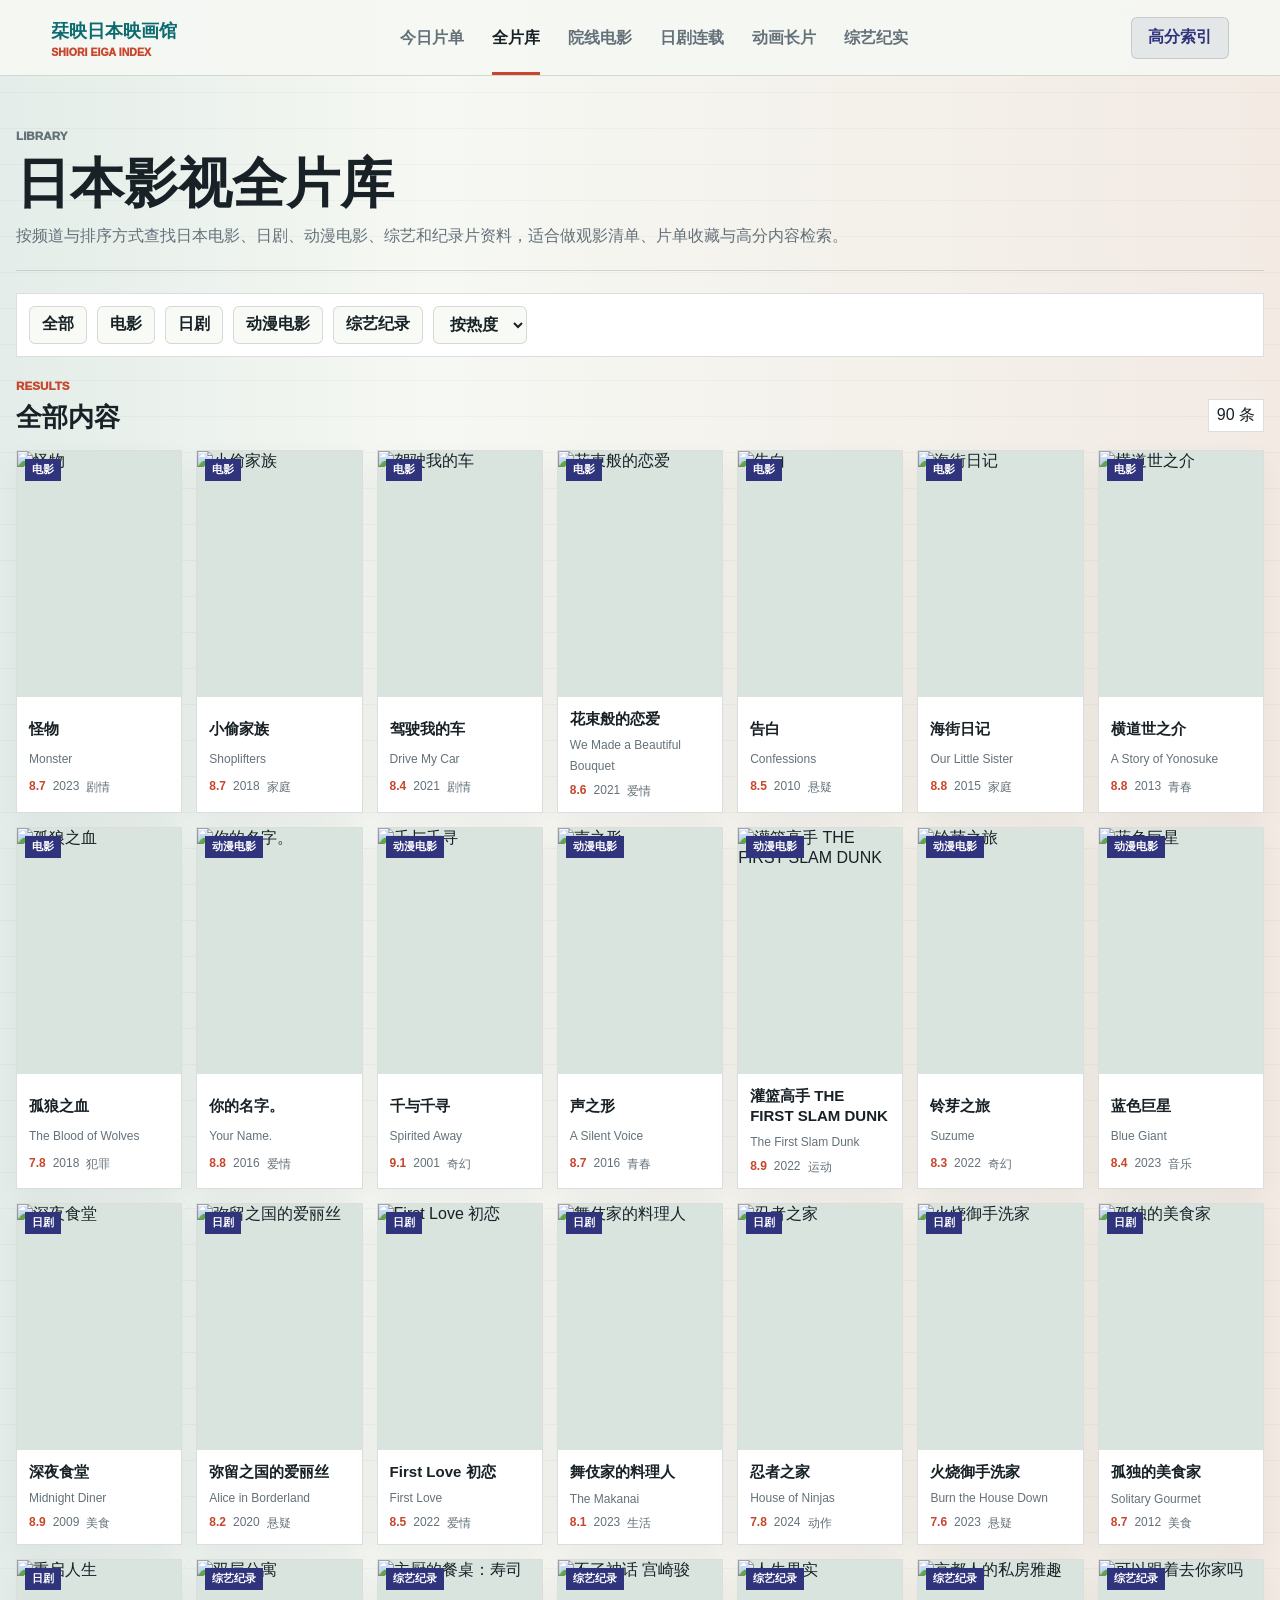
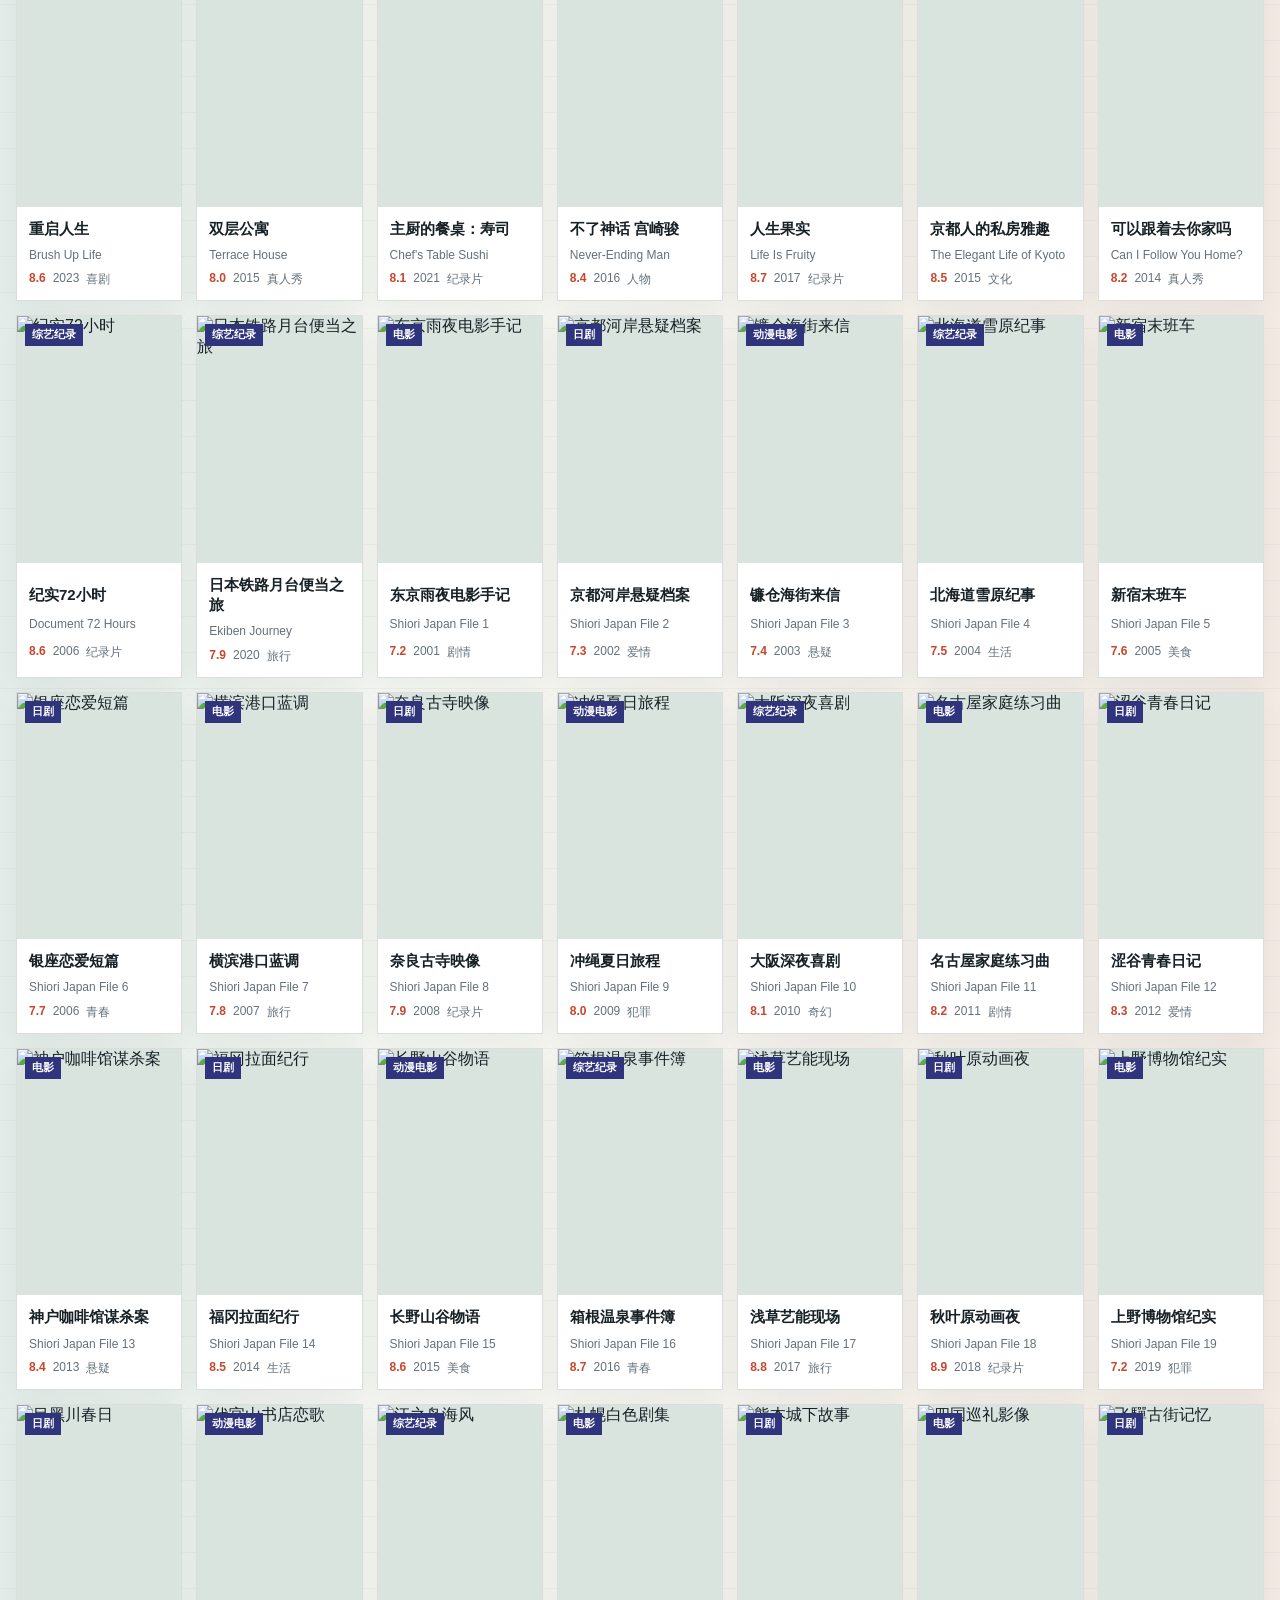
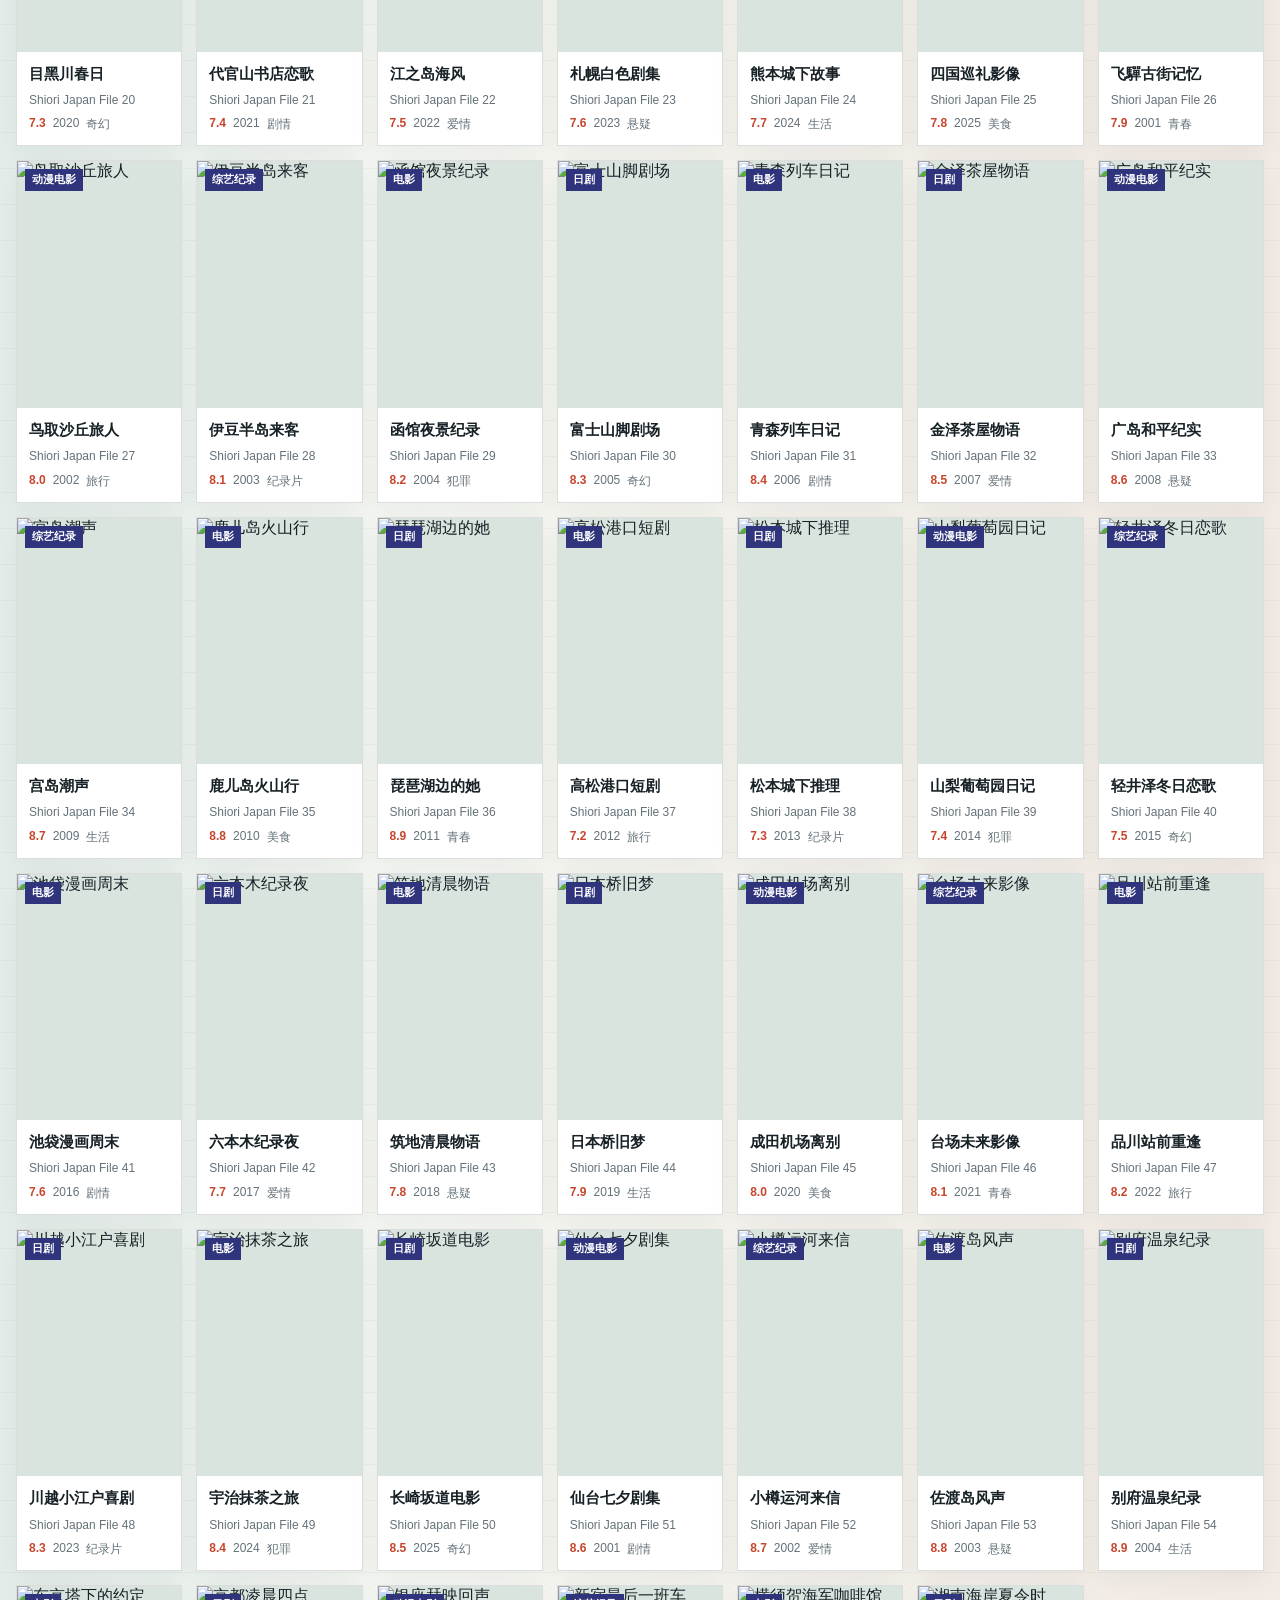
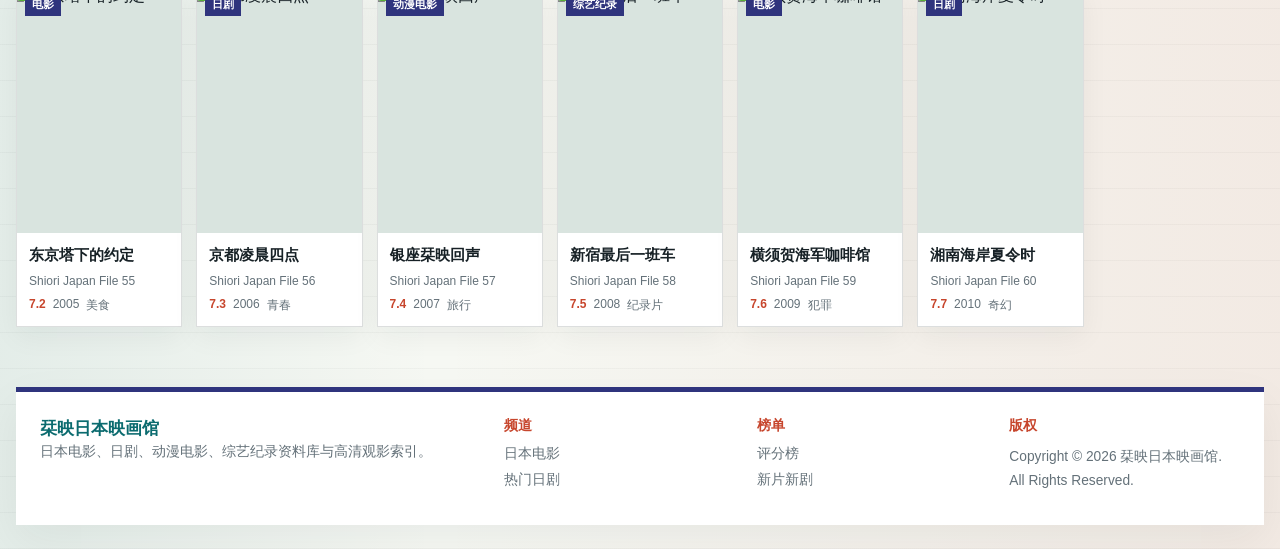
==== library.html @ 7784454e "Initial site0005 static site" ====
<!doctype html>
<html lang="zh-CN">
  <head>
    <meta charset="UTF-8" />
    <meta name="viewport" content="width=device-width, initial-scale=1.0" />
    <title>日本电影片库_日本日剧动漫电影综艺纪录片高清资源筛选_栞映日本映画馆</title>
    <meta name="keywords" content="日本电影片库,日本电影大全,日本电影资源,日本日剧片库,日本动漫电影片库,日本综艺,日本纪录片,日本影视筛选,高分日本电影,电影网站片库,高清影视索引" />
    <meta name="description" content="栞映日本映画馆片库收录88+日本电影、日剧、动漫电影、综艺与纪录片，支持按频道、题材、年代、评分、热度筛选，适合查找高分日本影视内容。" />
    <link rel="stylesheet" href="./styles.css" />
  </head>
  <body data-page="library">
    <header class="topbar">
      <a class="logo" href="./index.html"><b>栞映日本映画馆</b><span>SHIORI EIGA INDEX</span></a>
      <nav class="nav" aria-label="主导航">
        <a href="./index.html">今日片单</a>
        <a class="active" href="./library.html">全片库</a>
        <a href="./library.html?kind=电影">院线电影</a>
        <a href="./library.html?kind=日剧">日剧连载</a>
        <a href="./library.html?kind=动漫电影">动画长片</a>
        <a href="./library.html?kind=综艺纪录">综艺纪实</a>
      </nav>
      <a class="top-action" href="./library.html?sort=score">高分索引</a>
    </header>
    <main>
      <section class="page-title">
        <p class="kicker">Library</p>
        <h1>日本影视全片库</h1>
        <p>按频道与排序方式查找日本电影、日剧、动漫电影、综艺和纪录片资料，适合做观影清单、片单收藏与高分内容检索。</p>
      </section>
      <section class="filters" aria-label="筛选">
        <button data-kind="全部">全部</button>
        <button data-kind="电影">电影</button>
        <button data-kind="日剧">日剧</button>
        <button data-kind="动漫电影">动漫电影</button>
        <button data-kind="综艺纪录">综艺纪录</button>
        <select id="sortSelect" aria-label="排序">
          <option value="hot">按热度</option>
          <option value="score">按评分</option>
          <option value="year">按年代</option>
        </select>
      </section>
      <section class="section compact">
        <div class="section-head">
          <div><p class="kicker">Results</p><h2 id="libraryTitle">全部内容</h2></div>
          <span class="pill" id="resultCount">0 条</span>
        </div>
        <div class="poster-grid" id="libraryGrid"></div>
      </section>
    </main>
    <footer class="footer">
      <div class="footer-brand"><b>栞映日本映画馆</b><p>日本电影、日剧、动漫电影、综艺纪录资料库与高清观影索引。</p></div>
      <div><h3>频道</h3><a href="./library.html?kind=电影">日本电影</a><a href="./library.html?kind=日剧">热门日剧</a></div>
      <div><h3>榜单</h3><a href="./library.html?sort=score">评分榜</a><a href="./library.html?sort=year">新片新剧</a></div>
      <div><h3>版权</h3><p>Copyright © 2026 栞映日本映画馆. All Rights Reserved.</p></div>
    </footer>
    <script src="./app.js"></script>
  </body>
</html>
---- styles.css ----
:root {
  color-scheme: light;
  font-family: "Microsoft YaHei UI", "PingFang SC", "Helvetica Neue", Arial, sans-serif;
  --paper: #f6f8f3;
  --ink: #172126;
  --muted: #647179;
  --line: rgba(23, 33, 38, .15);
  --panel: #ffffff;
  --teal: #0b6b6f;
  --vermillion: #c7462d;
  --indigo: #2f347d;
  --gold: #d59b2d;
  --mint: #dceee6;
}

* { box-sizing: border-box; }
html { scroll-behavior: smooth; }
body {
  margin: 0;
  min-height: 100vh;
  color: var(--ink);
  background:
    linear-gradient(90deg, rgba(11, 107, 111, .08), transparent 34%, rgba(199, 70, 45, .08)),
    repeating-linear-gradient(0deg, rgba(23,33,38,.035) 0 1px, transparent 1px 36px),
    var(--paper);
}
a { color: inherit; text-decoration: none; }
img { display: block; max-width: 100%; }
h1,h2,h3,p { margin-top: 0; }

.topbar {
  position: sticky;
  top: 0;
  z-index: 50;
  display: grid;
  grid-template-columns: auto minmax(0, 1fr) auto;
  gap: 22px;
  align-items: center;
  min-height: 76px;
  padding: 0 clamp(16px, 4vw, 54px);
  border-bottom: 1px solid var(--line);
  background: rgba(246, 248, 243, .9);
  backdrop-filter: blur(18px);
}
.logo { display: grid; gap: 3px; white-space: nowrap; }
.logo b { color: var(--teal); font-size: 1.15rem; }
.logo span { color: var(--vermillion); font-size: .66rem; font-weight: 950; }
.nav {
  display: flex;
  justify-content: center;
  gap: clamp(12px, 2.2vw, 28px);
  overflow-x: auto;
  color: var(--muted);
  white-space: nowrap;
  font-weight: 900;
}
.nav a { padding: 28px 0 23px; border-bottom: 3px solid transparent; }
.nav a:hover,.nav a.active { color: var(--ink); border-color: var(--vermillion); }
.top-action,.btn {
  display: inline-flex;
  align-items: center;
  justify-content: center;
  min-height: 42px;
  padding: 0 16px;
  border: 1px solid var(--line);
  border-radius: 6px;
  font-weight: 950;
  white-space: nowrap;
}
.top-action { color: var(--indigo); background: rgba(47, 52, 125, .08); }
.btn.primary { color: #fff; border-color: var(--teal); background: var(--teal); }
.btn.quiet { background: rgba(255,255,255,.72); }

.hero {
  width: min(1440px, calc(100% - 32px));
  margin: 28px auto 0;
  display: grid;
  grid-template-columns: minmax(340px, 1.02fr) minmax(260px, .58fr) minmax(290px, .74fr);
  gap: 16px;
}
.hero-copy {
  min-height: 430px;
  display: grid;
  align-content: center;
  padding: clamp(24px, 5vw, 58px);
  border-top: 5px solid var(--teal);
  background: var(--panel);
  box-shadow: 0 18px 50px rgba(23, 33, 38, .08);
}
.kicker {
  margin-bottom: 10px;
  color: var(--vermillion);
  font-size: .73rem;
  font-weight: 950;
  text-transform: uppercase;
  letter-spacing: 0;
}
h1 { margin-bottom: 16px; font-size: clamp(2.05rem, 4.2vw, 4.7rem); line-height: 1.04; letter-spacing: 0; }
h2 { margin-bottom: 0; font-size: clamp(1.32rem, 2vw, 2.12rem); line-height: 1.18; letter-spacing: 0; }
.hero-copy p:not(.kicker),.page-title p,.card-body p,.footer p,.detail-copy p,.feature-row small { color: var(--muted); line-height: 1.72; }
.hero-actions { display: flex; flex-wrap: wrap; gap: 10px; margin-top: 22px; }

.hero-feature {
  min-height: 430px;
  overflow: hidden;
  background: #d7e9e3;
  box-shadow: inset 0 0 0 1px var(--line);
}
.hero-feature a,.hero-feature img { width: 100%; height: 100%; }
.hero-feature a { position: relative; display: block; }
.hero-feature img { object-fit: cover; filter: saturate(.95) contrast(1.04); }
.hero-feature span {
  position: absolute;
  left: 16px;
  right: 16px;
  bottom: 16px;
  display: grid;
  gap: 4px;
  padding: 13px;
  border-left: 5px solid var(--gold);
  background: rgba(255,255,255,.88);
  backdrop-filter: blur(10px);
}
.hero-feature small { color: var(--vermillion); font-weight: 900; }
.hero-feature b { font-size: 1.15rem; }
.hero-board {
  padding: 16px;
  border: 1px solid var(--line);
  background: linear-gradient(180deg, var(--mint), #fff);
}
#heroQueue,.feature-list { display: grid; gap: 10px; }
.feature-row {
  display: grid;
  grid-template-columns: 76px 1fr;
  gap: 12px;
  align-items: center;
  min-height: 104px;
  padding: 10px;
  border: 1px solid var(--line);
  background: rgba(255,255,255,.74);
}
.feature-row img { width: 76px; aspect-ratio: 2/3; object-fit: cover; }
.feature-row b,.feature-row small { display: block; }
.feature-row small { margin-top: 6px; font-size: .78rem; }

.channel-band,.section,.page-title {
  width: min(1440px, calc(100% - 32px));
  margin-left: auto;
  margin-right: auto;
}
.channel-band {
  display: grid;
  grid-template-columns: repeat(4, minmax(0, 1fr));
  gap: 0;
  margin-top: 16px;
  border: 1px solid var(--line);
  background: var(--panel);
}
.channel-band a {
  min-height: 106px;
  padding: 18px;
  display: grid;
  align-content: center;
  gap: 5px;
  border-right: 1px solid var(--line);
}
.channel-band a:last-child { border-right: 0; }
.channel-band span { color: var(--gold); font-size: .78rem; font-weight: 950; }
.channel-band b { color: var(--teal); }
.channel-band small { color: var(--muted); }

.section,.page-title { padding-top: 50px; }
.section.compact { padding-top: 22px; }
.section-title { margin-bottom: 16px; }
.section-head { display: flex; justify-content: space-between; align-items: end; gap: 16px; margin-bottom: 18px; }
.section-head a { color: var(--teal); font-weight: 950; }
.split { display: grid; grid-template-columns: minmax(0, 1.1fr) minmax(300px, .72fr); gap: 18px; }
.rank-panel {
  align-self: start;
  padding: 20px;
  border: 1px solid var(--line);
  background: var(--panel);
  box-shadow: 0 14px 34px rgba(23,33,38,.06);
}
.rank-panel ol { margin: 18px 0 0; padding: 0; list-style: none; display: grid; gap: 9px; counter-reset: rank; }
.rank-panel li { counter-increment: rank; }
.rank-panel a {
  display: grid;
  grid-template-columns: 34px 1fr auto;
  align-items: center;
  gap: 10px;
  min-height: 48px;
  padding: 9px;
  background: #f3f6f0;
}
.rank-panel a::before { content: counter(rank, decimal-leading-zero); color: var(--vermillion); font-weight: 950; }
.rank-panel span { color: var(--teal); font-weight: 950; }

.poster-grid {
  display: grid;
  grid-template-columns: repeat(auto-fill, minmax(156px, 1fr));
  gap: 14px;
}
.card {
  overflow: hidden;
  border: 1px solid var(--line);
  background: var(--panel);
  box-shadow: 0 10px 26px rgba(23,33,38,.05);
}
.card a { display: grid; height: 100%; }
.cover { position: relative; aspect-ratio: 2/3; overflow: hidden; background: #d9e4df; }
.cover img { width: 100%; height: 100%; object-fit: cover; transition: transform .25s ease; }
.card:hover .cover img { transform: scale(1.04); }
.cover span {
  position: absolute;
  left: 8px;
  top: 8px;
  padding: 4px 7px;
  color: #fff;
  background: var(--indigo);
  font-size: .68rem;
  font-weight: 950;
}
.card-body { display: grid; gap: 6px; padding: 12px; }
.card-body h3 { margin-bottom: 0; font-size: .94rem; line-height: 1.34; }
.card-body p { margin: 0; font-size: .75rem; }
.meta,.detail-meta { display: flex; flex-wrap: wrap; gap: 7px; color: var(--muted); font-size: .75rem; }
.meta b { color: var(--vermillion); }
.pill,.detail-meta span { padding: 5px 8px; border: 1px solid var(--line); background: #fff; }

.page-title {
  padding-bottom: 4px;
  border-bottom: 1px solid var(--line);
}
.page-title h1 { margin-bottom: 10px; }
.filters {
  width: min(1440px, calc(100% - 32px));
  margin: 22px auto 0;
  padding: 12px;
  display: flex;
  flex-wrap: wrap;
  gap: 10px;
  border: 1px solid var(--line);
  background: var(--panel);
}
.filters button,.filters select {
  min-height: 38px;
  padding: 0 12px;
  border: 1px solid var(--line);
  border-radius: 6px;
  color: var(--ink);
  background: #f7faf5;
  font: inherit;
  font-weight: 900;
}

.detail {
  width: min(1180px, calc(100% - 32px));
  margin: 34px auto 0;
  display: grid;
  grid-template-columns: minmax(220px, 350px) minmax(0, 1fr);
  gap: 18px;
}
.detail-cover { overflow: hidden; border: 1px solid var(--line); background: #d9e4df; }
.detail-cover img { width: 100%; aspect-ratio: 2/3; object-fit: cover; }
.detail-copy {
  padding: clamp(22px, 5vw, 48px);
  align-self: stretch;
  display: grid;
  align-content: center;
  border: 1px solid var(--line);
  border-left: 6px solid var(--teal);
  background: var(--panel);
}
.origin { color: var(--vermillion); font-weight: 900; }
.detail-meta { margin: 12px 0 20px; }
.detail .btn { width: max-content; margin-top: 12px; }

.footer {
  width: min(1440px, calc(100% - 32px));
  margin: 60px auto 24px;
  padding: 24px;
  border-top: 5px solid var(--indigo);
  display: grid;
  grid-template-columns: minmax(260px, 1.15fr) repeat(3, minmax(150px, .6fr));
  gap: 22px;
  background: var(--panel);
  box-shadow: 0 16px 42px rgba(23,33,38,.06);
}
.footer b { color: var(--teal); font-size: 1.08rem; }
.footer h3 { margin: 0 0 10px; color: var(--vermillion); font-size: .9rem; }
.footer a,.footer p { display: block; margin: 0 0 8px; color: var(--muted); font-size: .86rem; }

@media (max-width: 1080px) {
  .topbar { grid-template-columns: 1fr; padding: 14px 16px; }
  .nav { justify-content: start; }
  .top-action { display: none; }
  .hero,.split,.detail { grid-template-columns: 1fr; }
  .hero-copy,.hero-feature { min-height: 330px; }
  .channel-band,.footer { grid-template-columns: repeat(2, minmax(0, 1fr)); }
  .channel-band a:nth-child(2) { border-right: 0; }
  .channel-band a:nth-child(1),.channel-band a:nth-child(2) { border-bottom: 1px solid var(--line); }
}
@media (max-width: 640px) {
  .poster-grid { grid-template-columns: repeat(2, minmax(0, 1fr)); }
  .channel-band,.footer { grid-template-columns: 1fr; }
  .channel-band a { border-right: 0; border-bottom: 1px solid var(--line); }
  .channel-band a:last-child { border-bottom: 0; }
  h1 { font-size: 2.18rem; }
}
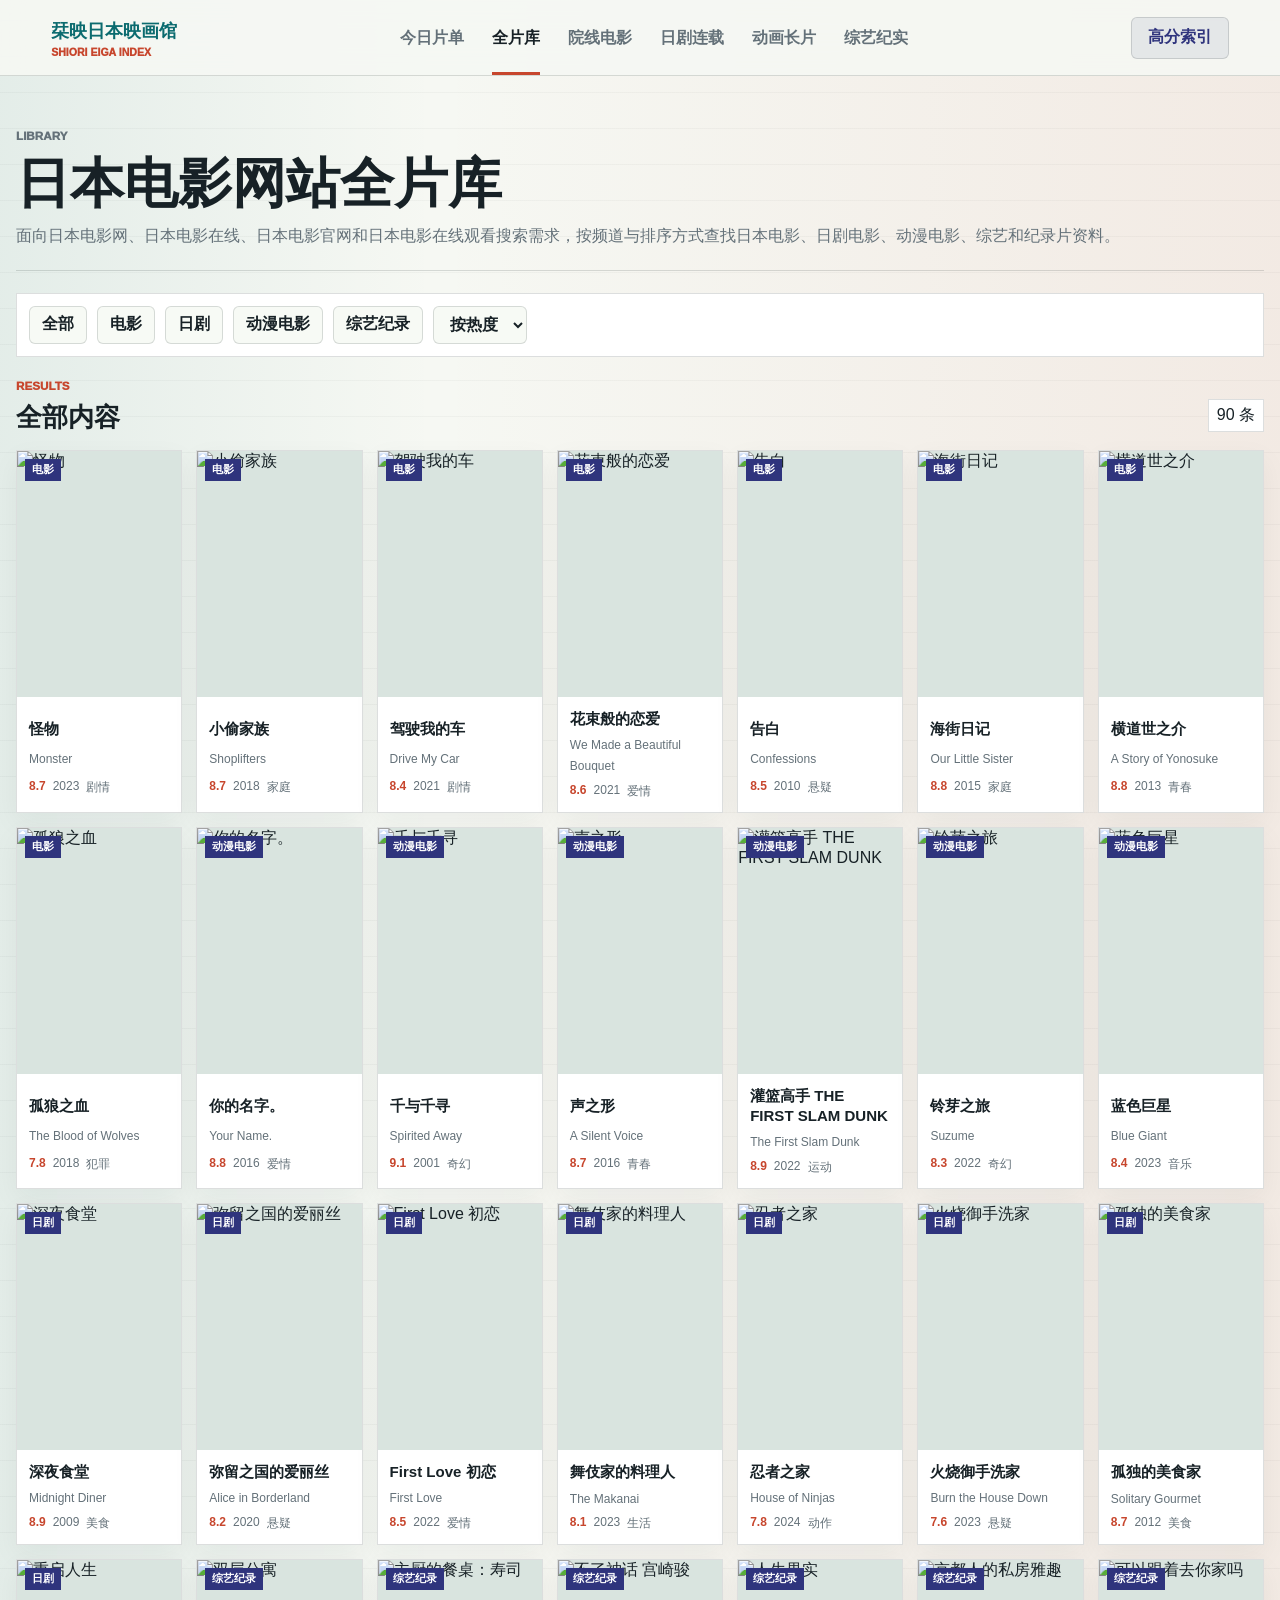
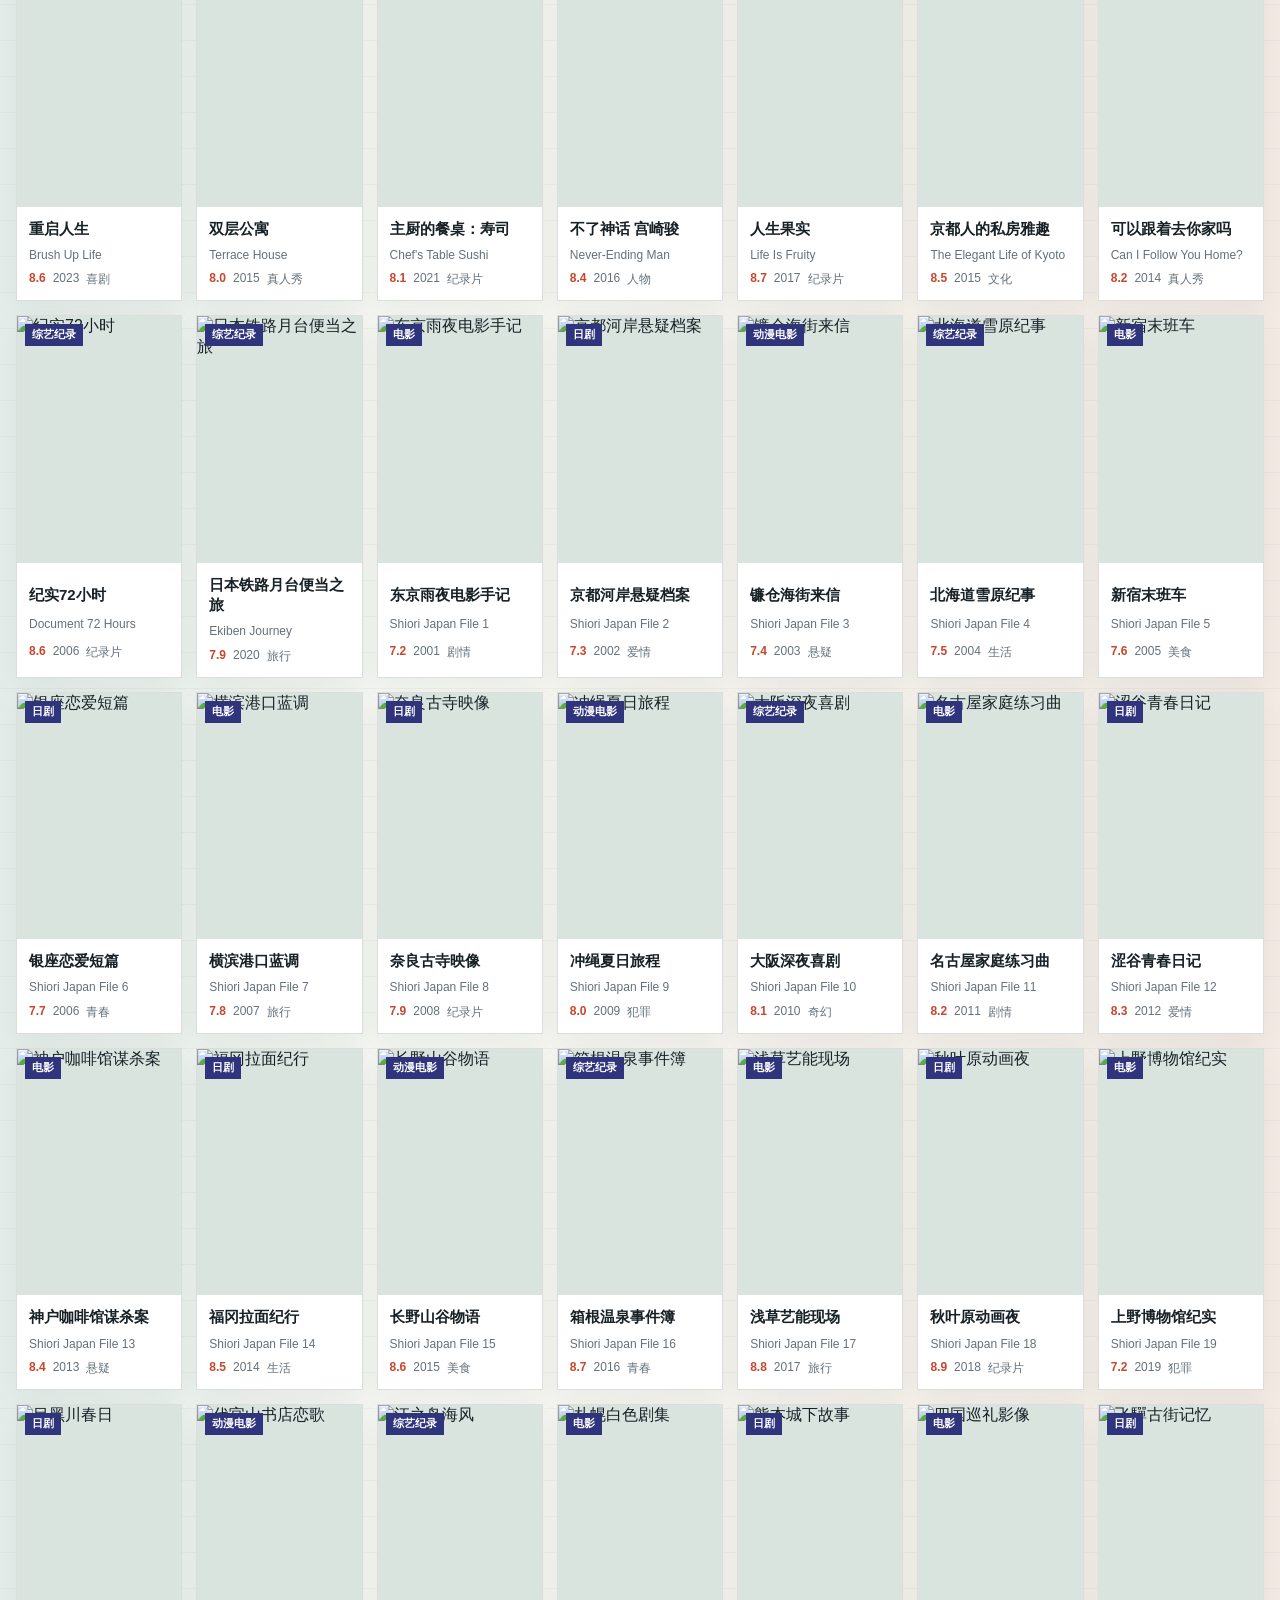
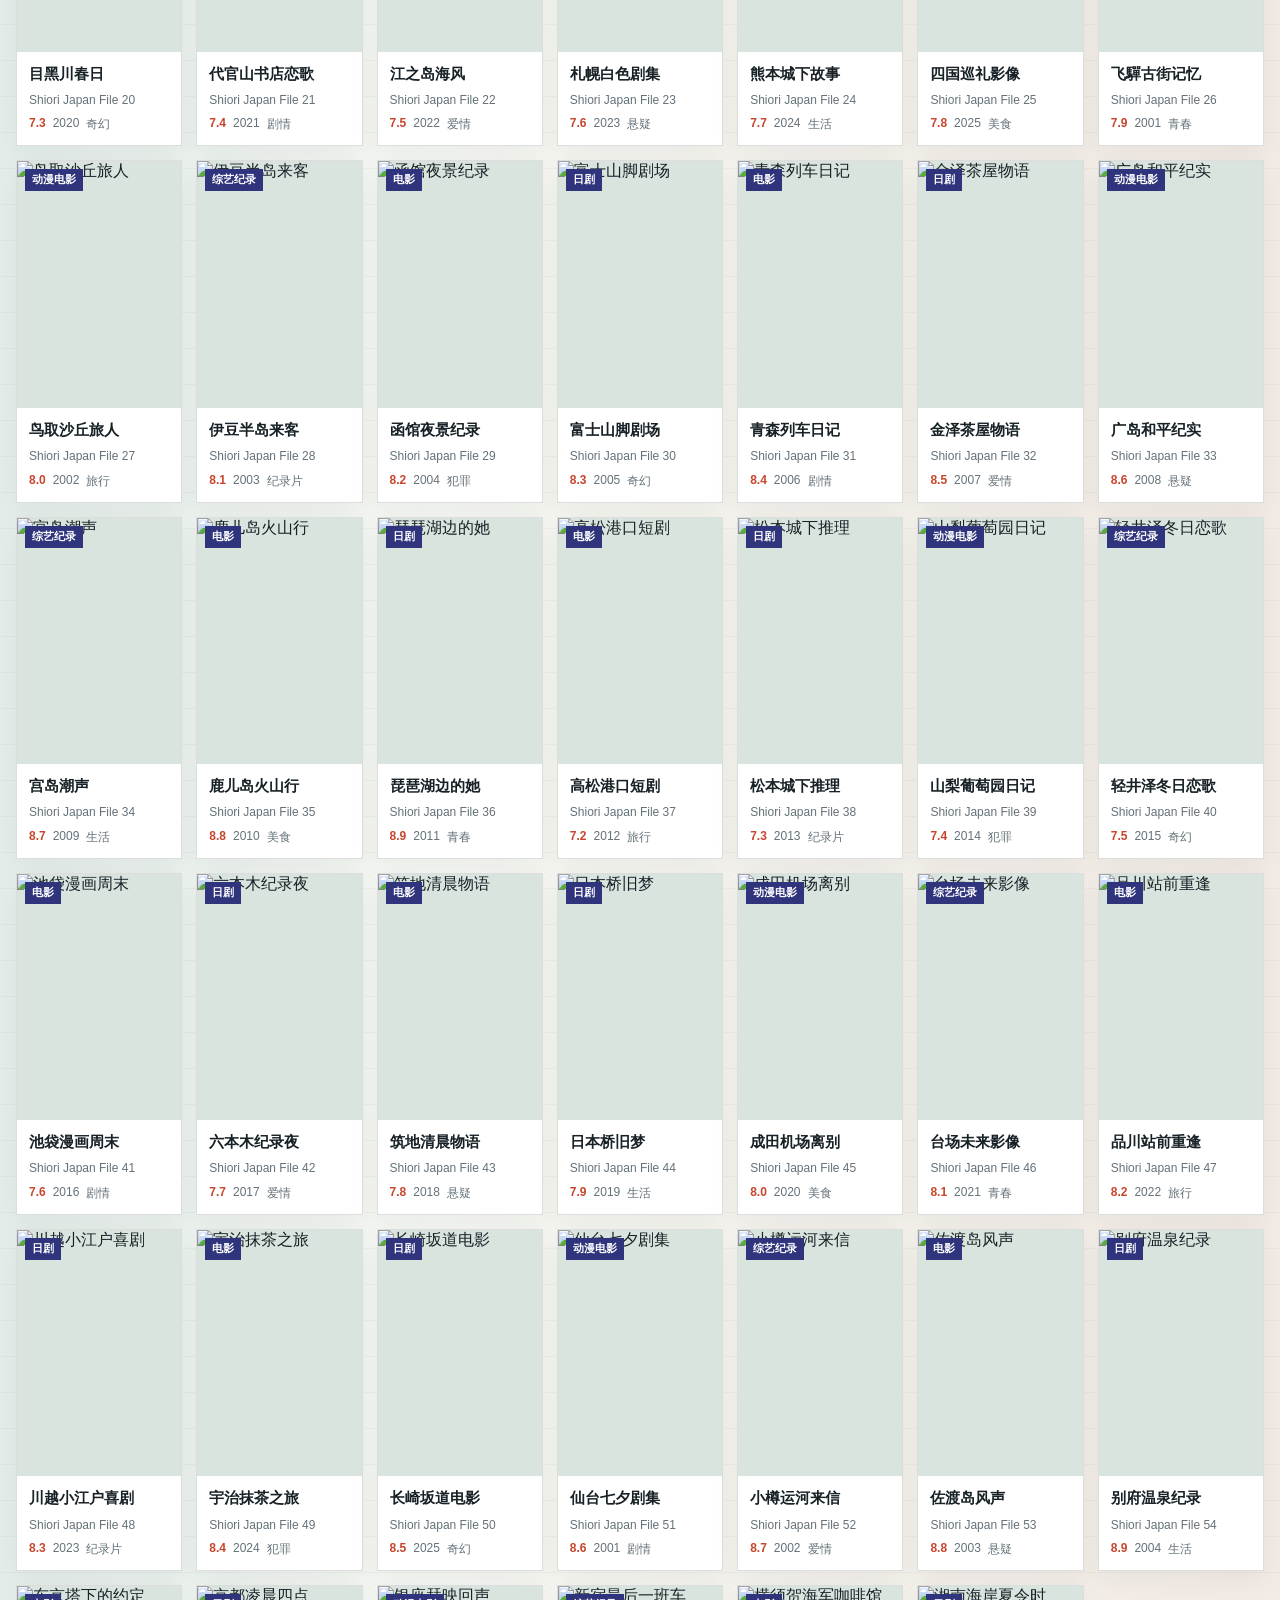
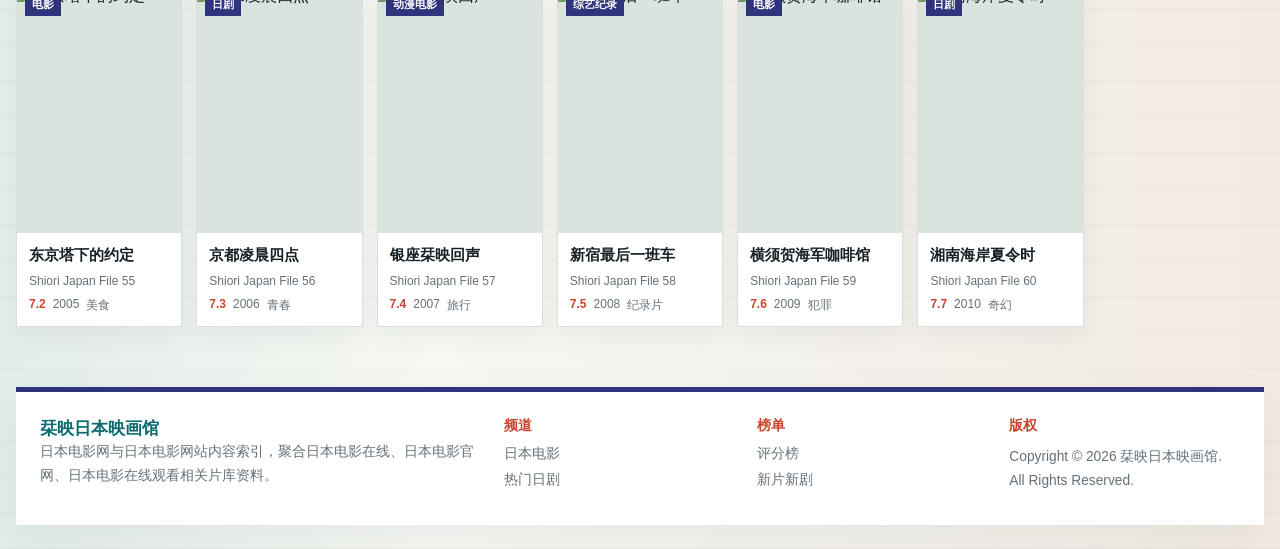
==== commit c849bf80: "Use TDK file and focus Japanese movie keywords" ====
--- a/library.html
+++ b/library.html
@@ -3,9 +3,9 @@
   <head>
     <meta charset="UTF-8" />
     <meta name="viewport" content="width=device-width, initial-scale=1.0" />
-    <title>日本电影片库_日本日剧动漫电影综艺纪录片高清资源筛选_栞映日本映画馆</title>
-    <meta name="keywords" content="日本电影片库,日本电影大全,日本电影资源,日本日剧片库,日本动漫电影片库,日本综艺,日本纪录片,日本影视筛选,高分日本电影,电影网站片库,高清影视索引" />
-    <meta name="description" content="栞映日本映画馆片库收录88+日本电影、日剧、动漫电影、综艺与纪录片，支持按频道、题材、年代、评分、热度筛选，适合查找高分日本影视内容。" />
+    <title>在线观看日本电影 - 高清日本电影免费在线观看</title>
+    <meta name="keywords" content="在线观看日本电影,日本电影免费观看,高清日本电影,日本电影在线,日本电影推荐,日本电影大全,日本电影网站" />
+    <meta name="description" content="免费在线观看高清日本电影，提供最新日本电影、经典日本电影、日本动画电影在线观看，每日更新日本电影资源，支持手机电脑在线播放。" />
     <link rel="stylesheet" href="./styles.css" />
   </head>
   <body data-page="library">
@@ -24,8 +24,8 @@
     <main>
       <section class="page-title">
         <p class="kicker">Library</p>
-        <h1>日本影视全片库</h1>
-        <p>按频道与排序方式查找日本电影、日剧、动漫电影、综艺和纪录片资料，适合做观影清单、片单收藏与高分内容检索。</p>
+        <h1>日本电影网站全片库</h1>
+        <p>面向日本电影网、日本电影在线、日本电影官网和日本电影在线观看搜索需求，按频道与排序方式查找日本电影、日剧电影、动漫电影、综艺和纪录片资料。</p>
       </section>
       <section class="filters" aria-label="筛选">
         <button data-kind="全部">全部</button>
@@ -48,7 +48,7 @@
       </section>
     </main>
     <footer class="footer">
-      <div class="footer-brand"><b>栞映日本映画馆</b><p>日本电影、日剧、动漫电影、综艺纪录资料库与高清观影索引。</p></div>
+      <div class="footer-brand"><b>栞映日本映画馆</b><p>日本电影网与日本电影网站内容索引，聚合日本电影在线、日本电影官网、日本电影在线观看相关片库资料。</p></div>
       <div><h3>频道</h3><a href="./library.html?kind=电影">日本电影</a><a href="./library.html?kind=日剧">热门日剧</a></div>
       <div><h3>榜单</h3><a href="./library.html?sort=score">评分榜</a><a href="./library.html?sort=year">新片新剧</a></div>
       <div><h3>版权</h3><p>Copyright © 2026 栞映日本映画馆. All Rights Reserved.</p></div>
